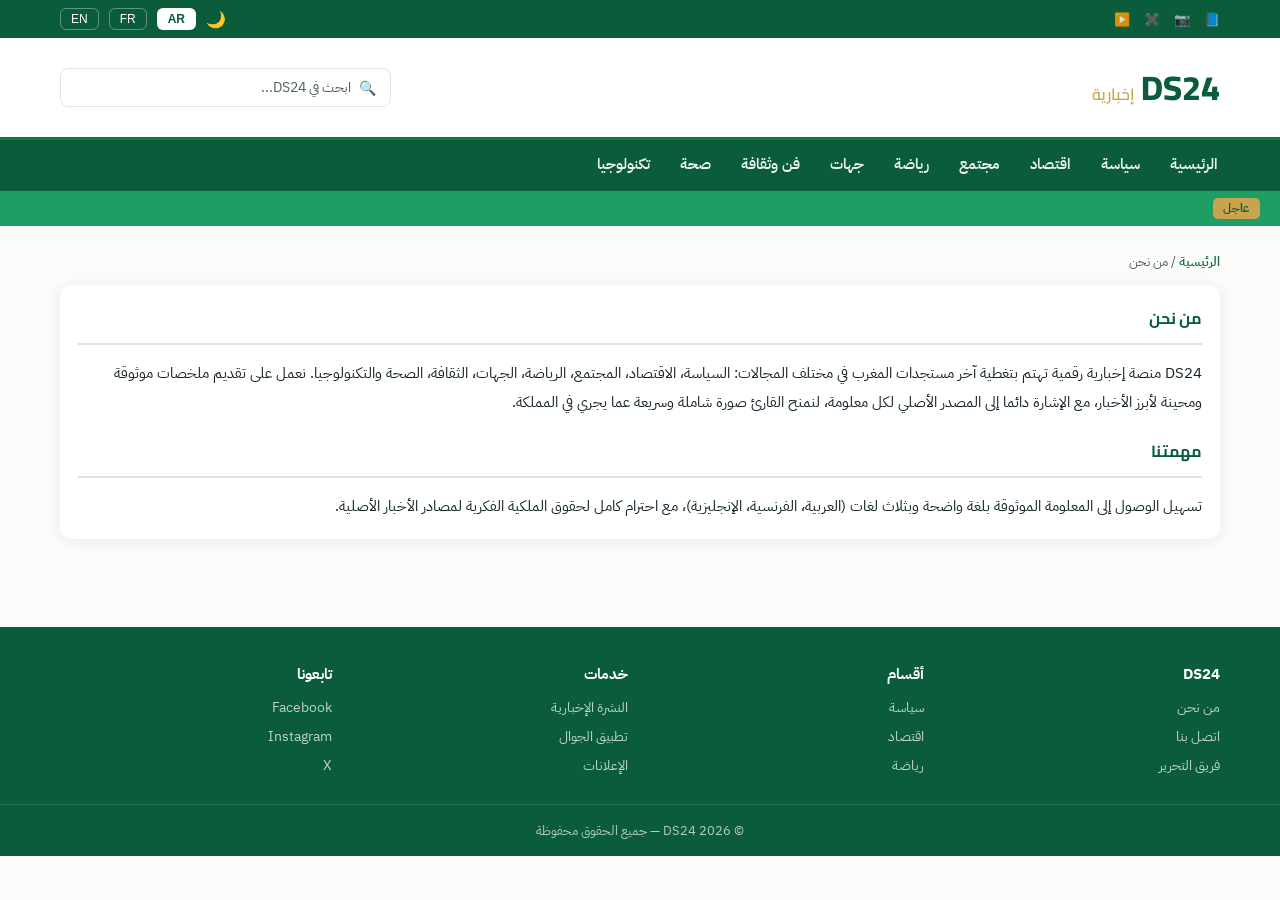
==== about.html @ 820fdd00 "Add files via upload" ====
<!DOCTYPE html>
<html lang="ar" dir="rtl">
<head>
<meta charset="UTF-8">
<meta name="viewport" content="width=device-width, initial-scale=1.0">
<title>من نحن | DS24</title>
<link rel="preconnect" href="https://fonts.googleapis.com">
<link href="https://fonts.googleapis.com/css2?family=Cairo:wght@400;600;700;800&family=IBM+Plex+Sans+Arabic:wght@400;500;600&family=IBM+Plex+Sans:wght@400;500;600&family=Poppins:wght@600;700;800&display=swap" rel="stylesheet">
<link rel="stylesheet" href="style.css">
</head>
<body>

<div class="util-bar" id="utilBar"></div>
<header class="main" id="siteHeader"></header>
<nav class="main-nav" id="siteNav"></nav>
<div class="ticker" id="siteTicker"></div>

<div class="container">
  <div id="pageContent"></div>
</div>

<footer id="siteFooter"></footer>

<script src="data.js"></script>
<script src="app.js"></script>
<script>renderAbout();</script>
</body>
</html>
---- style.css ----
:root{
  --green-deep:#0B5C3B;
  --green-mid:#12734A;
  --green-bright:#1E9E63;
  --gold:#C9A34E;
  --paper:#FBFBF9;
  --ink:#132420;
  --ink-soft:#4B5F58;
  --line:#DCE7E1;
  --card-bg:#FFFFFF;
  --shadow: 0 2px 14px rgba(11,92,59,0.08);
}
[data-theme="dark"]{
  --paper:#0E1613;
  --ink:#EDF3F0;
  --ink-soft:#9FB3AC;
  --line:#1E2E28;
  --card-bg:#141F1B;
  --shadow: 0 2px 14px rgba(0,0,0,0.4);
}
*{box-sizing:border-box; margin:0; padding:0;}
body{
  font-family:'IBM Plex Sans Arabic', sans-serif;
  background:var(--paper);
  color:var(--ink);
  transition:background .3s ease, color .3s ease;
}
h1,h2,h3,.brand{font-family:'Cairo', sans-serif;}
a{color:inherit; text-decoration:none;}
img{max-width:100%; display:block;}

/* Utility bar */
.util-bar{background:var(--green-deep); color:#fff; font-size:13px;}
.util-inner{max-width:1200px; margin:0 auto; padding:8px 20px; display:flex; align-items:center; justify-content:space-between;}
.util-left{display:flex; gap:14px; align-items:center;}
.util-left a{opacity:.85; transition:opacity .2s;}
.util-left a:hover{opacity:1;}
.util-right{display:flex; gap:10px; align-items:center;}
.lang-btn{border:1px solid rgba(255,255,255,.35); border-radius:6px; padding:3px 10px; font-size:12px; background:transparent; color:#fff; cursor:pointer;}
.lang-btn.active{background:#fff; color:var(--green-deep); font-weight:600;}
.theme-toggle{background:transparent; border:none; color:#fff; cursor:pointer; font-size:16px; display:flex; align-items:center;}

/* Header */
header.main{background:var(--card-bg); border-bottom:3px solid var(--green-mid);}
.header-inner{max-width:1200px; margin:0 auto; padding:18px 20px; display:flex; align-items:center; justify-content:space-between;}
.brand{font-size:34px; font-weight:800; color:var(--green-deep); display:flex; align-items:baseline; gap:6px;}
.brand span{color:var(--gold); font-size:16px; font-weight:600;}

/* Nav */
nav.main-nav{background:var(--green-deep);}
.nav-inner{max-width:1200px; margin:0 auto; padding:0 20px; display:flex; gap:26px; overflow-x:auto;}
.nav-inner a{color:#EAF3EE; font-size:14.5px; font-weight:600; padding:13px 2px; white-space:nowrap; border-bottom:3px solid transparent; transition:border-color .2s, color .2s;}
.nav-inner a:hover, .nav-inner a.active{color:#fff; border-bottom-color:var(--gold);}

/* Ticker */
.ticker{background:var(--green-bright); color:#fff; font-size:13px; font-weight:600; display:flex; align-items:center; gap:10px; padding:7px 20px;}
.ticker .badge{background:var(--gold); color:var(--green-deep); padding:2px 10px; border-radius:5px; font-size:11.5px; flex-shrink:0;}
.ticker-track{overflow:hidden; white-space:nowrap; flex:1;}
.ticker-content{display:inline-block; padding-right:100%; animation:scroll-rtl 28s linear infinite;}
@keyframes scroll-rtl{0%{transform:translateX(100%);} 100%{transform:translateX(-100%);}}

/* Layout */
.container{max-width:1200px; margin:0 auto; padding:26px 20px;}
.grid{display:grid; grid-template-columns:2.1fr 1fr; gap:26px;}
@media(max-width:860px){ .grid{grid-template-columns:1fr;} }

/* Hero slider (homepage only) */
.hero{position:relative; border-radius:14px; overflow:hidden; box-shadow:var(--shadow); background:var(--card-bg);}
.hero-slide{position:relative; aspect-ratio:16/9;}
.hero-slide img{width:100%; height:100%; object-fit:cover;}
.hero-caption{position:absolute; inset-inline:0; bottom:0; background:linear-gradient(0deg, rgba(11,36,26,.92), rgba(11,36,26,0)); padding:50px 24px 20px;}
.hero-caption .tag{display:inline-block; background:var(--green-bright); color:#fff; font-size:12px; font-weight:700; padding:3px 12px; border-radius:5px; margin-bottom:10px;}
.hero-caption h2{color:#fff; font-size:23px; line-height:1.5;}
.hero-nav{position:absolute; top:50%; transform:translateY(-50%); width:38px; height:38px; border-radius:50%; background:rgba(255,255,255,.85); color:var(--green-deep); display:flex; align-items:center; justify-content:center; cursor:pointer; font-size:18px; font-weight:700; border:none;}
.hero-nav.prev{left:14px;}
.hero-nav.next{right:14px;}
.hero-dots{position:absolute; bottom:16px; left:24px; display:flex; gap:6px;}
.hero-dots span{width:7px; height:7px; border-radius:50%; background:rgba(255,255,255,.5); cursor:pointer;}
.hero-dots span.active{background:var(--gold); width:20px; border-radius:4px;}

/* Category header banner (category pages) */
.category-banner{
  background:linear-gradient(120deg, var(--green-deep), var(--green-mid));
  border-radius:14px; padding:30px 26px; margin-bottom:26px; color:#fff;
  display:flex; align-items:center; justify-content:space-between; flex-wrap:wrap; gap:10px;
}
.category-banner h1{font-size:26px;}
.category-banner .count{font-size:13px; background:rgba(255,255,255,.15); padding:6px 14px; border-radius:20px;}
.breadcrumb{font-size:12.5px; color:var(--ink-soft); margin-bottom:14px;}
.breadcrumb a{color:var(--green-mid); font-weight:600;}

/* Section title */
.section-title{display:flex; align-items:center; gap:10px; margin:30px 0 16px;}
.section-title h3{font-size:19px; color:var(--green-deep);}
.section-title::after{content:''; flex:1; height:1px; background:var(--line);}

/* Article cards */
.article-list{display:flex; flex-direction:column; gap:16px;}
.article-row{display:flex; gap:14px; background:var(--card-bg); border-radius:10px; padding:12px; box-shadow:var(--shadow);}
.article-row img{width:120px; height:88px; object-fit:cover; border-radius:8px; flex-shrink:0;}
.article-row h4{font-size:15.5px; line-height:1.5; margin-bottom:6px;}
.article-row .meta{font-size:12px; color:var(--ink-soft);}
.article-row .excerpt{font-size:13px; color:var(--ink-soft); margin-top:4px; line-height:1.6;}

/* Pagination */
.pagination{display:flex; justify-content:center; gap:8px; margin:30px 0 10px;}
.pagination a, .pagination span{
  min-width:36px; height:36px; display:flex; align-items:center; justify-content:center;
  border-radius:8px; border:1px solid var(--line); font-size:13.5px; font-weight:600;
  color:var(--ink-soft); background:var(--card-bg);
}
.pagination a:hover{border-color:var(--green-mid); color:var(--green-deep);}
.pagination .current{background:var(--green-deep); color:#fff; border-color:var(--green-deep);}

/* Sidebar */
.side-card{background:var(--card-bg); border-radius:12px; padding:18px; box-shadow:var(--shadow); margin-bottom:22px;}
.side-card h3{font-size:16px; color:var(--green-deep); margin-bottom:14px; padding-bottom:10px; border-bottom:2px solid var(--line);}
.side-item{display:flex; gap:10px; padding:10px 0; border-bottom:1px dashed var(--line); font-size:14px;}
.side-item:last-child{border-bottom:none;}
.side-item .time{color:var(--gold); font-weight:700; font-size:12.5px; flex-shrink:0; width:44px;}

.grid-2col{display:grid; grid-template-columns:1fr 1fr; gap:14px;}
.thumb-card{background:var(--card-bg); border-radius:10px; overflow:hidden; box-shadow:var(--shadow);}
.thumb-card img{aspect-ratio:4/3; object-fit:cover;}
.thumb-card .cap{padding:10px; font-size:13.5px; line-height:1.5;}

.search-box{
  position:relative; display:flex; align-items:center; gap:8px;
  border:1px solid var(--line); border-radius:8px; padding:8px 14px;
  color:var(--ink-soft); font-size:13px; min-width:220px;
}
.search-box input{
  border:none; outline:none; background:transparent; color:var(--ink);
  font-family:inherit; font-size:13.5px; width:100%;
}
.search-box input::placeholder{color:var(--ink-soft);}
#searchIconBtn{
  background:none; border:none; padding:0; margin:0;
  font-size:14px; line-height:1; cursor:pointer; color:inherit; flex-shrink:0;
}
.search-results{
  position:absolute; top:calc(100% + 8px); inset-inline:0;
  background:var(--card-bg); border:1px solid var(--line); border-radius:10px;
  box-shadow:var(--shadow); max-height:320px; overflow-y:auto;
  display:none; z-index:80; text-align:start;
}
.search-results.show{display:block;}
.search-results a{
  display:block; padding:10px 14px; font-size:13.5px; color:var(--ink);
  border-bottom:1px solid var(--line);
}
.search-results a:last-child{border-bottom:none;}
.search-results a:hover{background:var(--paper);}

.tag-chip{background:var(--paper); border:1px solid var(--line); padding:6px 12px; border-radius:20px; font-size:12.5px;}
.side-item a{color:var(--ink); font-weight:500;}
.side-item a:hover{color:var(--green-mid);}

html[dir="ltr"] body{font-family:'IBM Plex Sans', Arial, sans-serif;}
html[dir="ltr"] h1,html[dir="ltr"] h2,html[dir="ltr"] h3,html[dir="ltr"] .brand{font-family:'Poppins', sans-serif;}

footer{background:var(--green-deep); color:#EAF3EE; margin-top:40px;}
.footer-inner{max-width:1200px; margin:0 auto; padding:36px 20px 20px; display:grid; grid-template-columns:repeat(4,1fr); gap:24px;}
@media(max-width:700px){ .footer-inner{grid-template-columns:1fr 1fr;} }
.footer-inner h5{font-size:15px; margin-bottom:12px; color:#fff;}
.footer-inner a{display:block; font-size:13.5px; opacity:.8; margin-bottom:8px;}
.footer-inner a:hover{opacity:1;}
.footer-bottom{text-align:center; font-size:12.5px; padding:16px; opacity:.75; border-top:1px solid rgba(255,255,255,.15);}
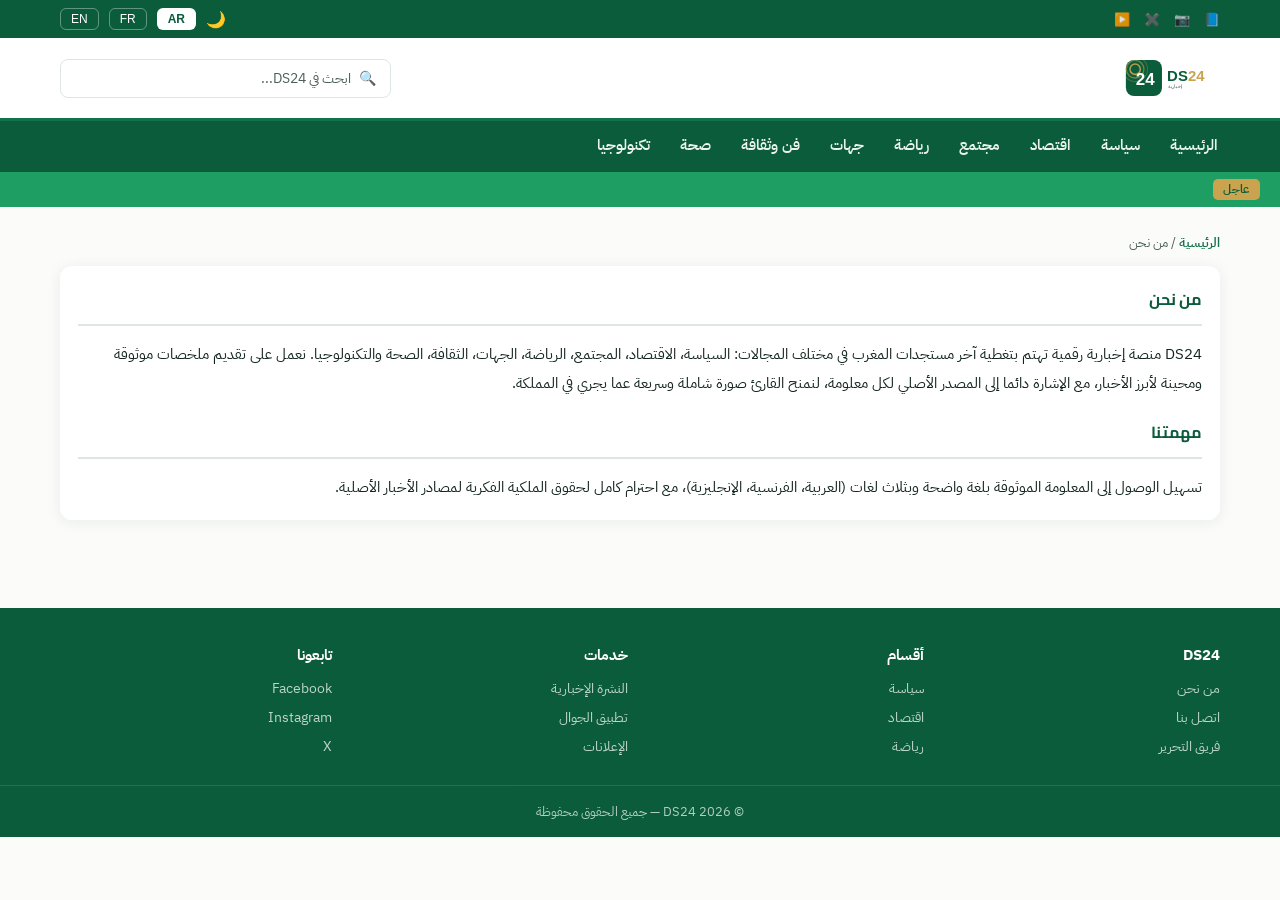
==== commit 5708e797: "Add files via upload" ====
--- a/about.html
+++ b/about.html
@@ -6,6 +6,7 @@
 <title>من نحن | DS24</title>
 <link rel="preconnect" href="https://fonts.googleapis.com">
 <link href="https://fonts.googleapis.com/css2?family=Cairo:wght@400;600;700;800&family=IBM+Plex+Sans+Arabic:wght@400;500;600&family=IBM+Plex+Sans:wght@400;500;600&family=Poppins:wght@600;700;800&display=swap" rel="stylesheet">
+<link rel="icon" type="image/svg+xml" href="logo-icon.svg">
 <link rel="stylesheet" href="style.css">
 </head>
 <body>
@@ -21,7 +22,10 @@
 
 <footer id="siteFooter"></footer>
 
-<script src="data.js"></script>
+<script src="data-core.js"></script>
+<script src="data-articles-1.js"></script>
+<script src="data-articles-2.js"></script>
+<script src="data-articles-3.js"></script>
 <script src="app.js"></script>
 <script>renderAbout();</script>
 </body>
--- a/style.css
+++ b/style.css
@@ -43,7 +43,7 @@
 /* Header */
 header.main{background:var(--card-bg); border-bottom:3px solid var(--green-mid);}
 .header-inner{max-width:1200px; margin:0 auto; padding:18px 20px; display:flex; align-items:center; justify-content:space-between;}
-.brand{font-size:34px; font-weight:800; color:var(--green-deep); display:flex; align-items:baseline; gap:6px;}
+.brand{font-size:34px; font-weight:800; color:var(--green-deep); display:flex; align-items:center; gap:6px;}
 .brand span{color:var(--gold); font-size:16px; font-weight:600;}
 
 /* Nav */
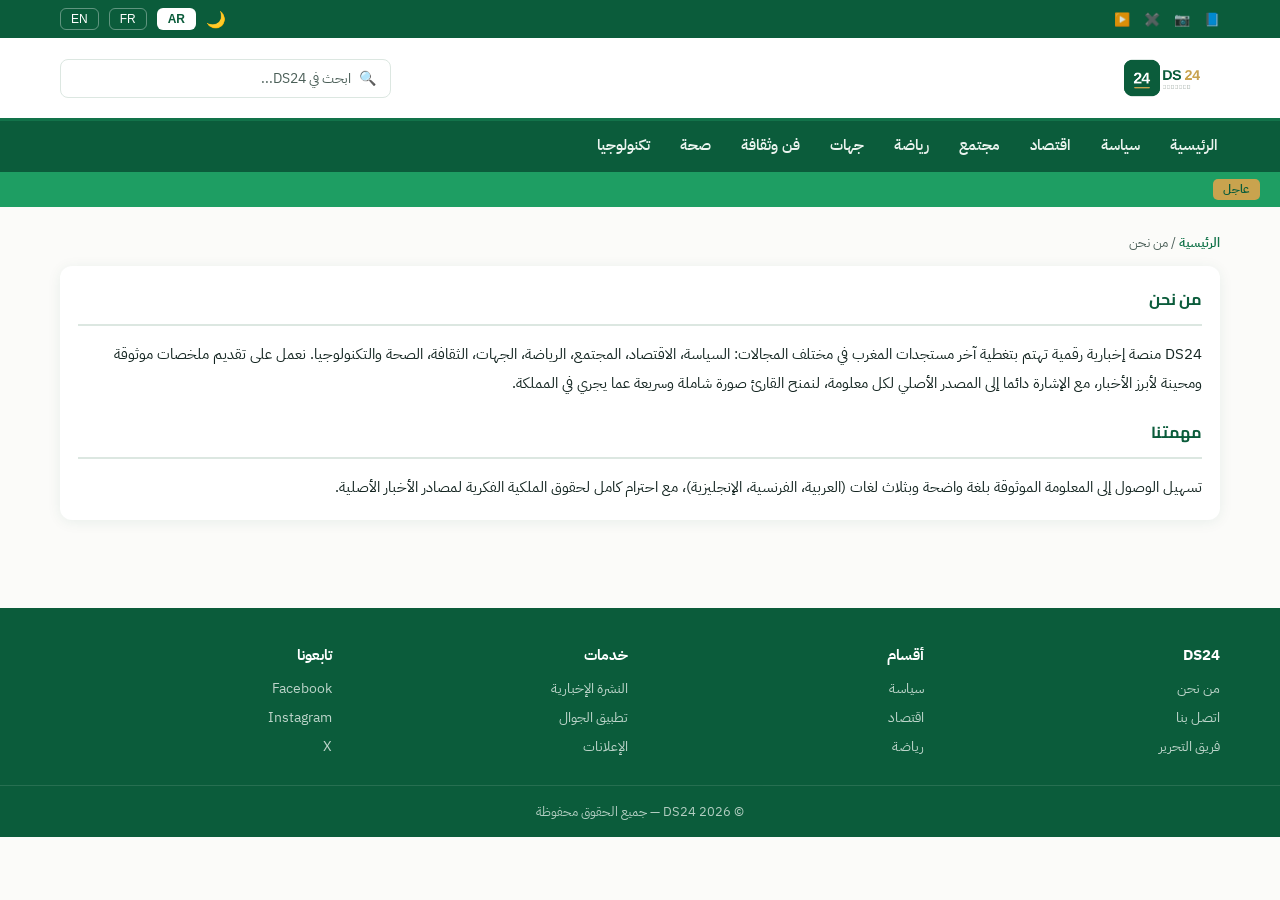
==== commit fa8a9868: "Add files via upload" ====
--- a/about.html
+++ b/about.html
@@ -7,6 +7,9 @@
 <link rel="preconnect" href="https://fonts.googleapis.com">
 <link href="https://fonts.googleapis.com/css2?family=Cairo:wght@400;600;700;800&family=IBM+Plex+Sans+Arabic:wght@400;500;600&family=IBM+Plex+Sans:wght@400;500;600&family=Poppins:wght@600;700;800&display=swap" rel="stylesheet">
 <link rel="icon" type="image/svg+xml" href="logo-icon.svg">
+<link rel="apple-touch-icon" href="icons/icon-192.png">
+<link rel="manifest" href="manifest.json">
+<meta name="theme-color" content="#0B5C3B">
 <link rel="stylesheet" href="style.css">
 </head>
 <body>
